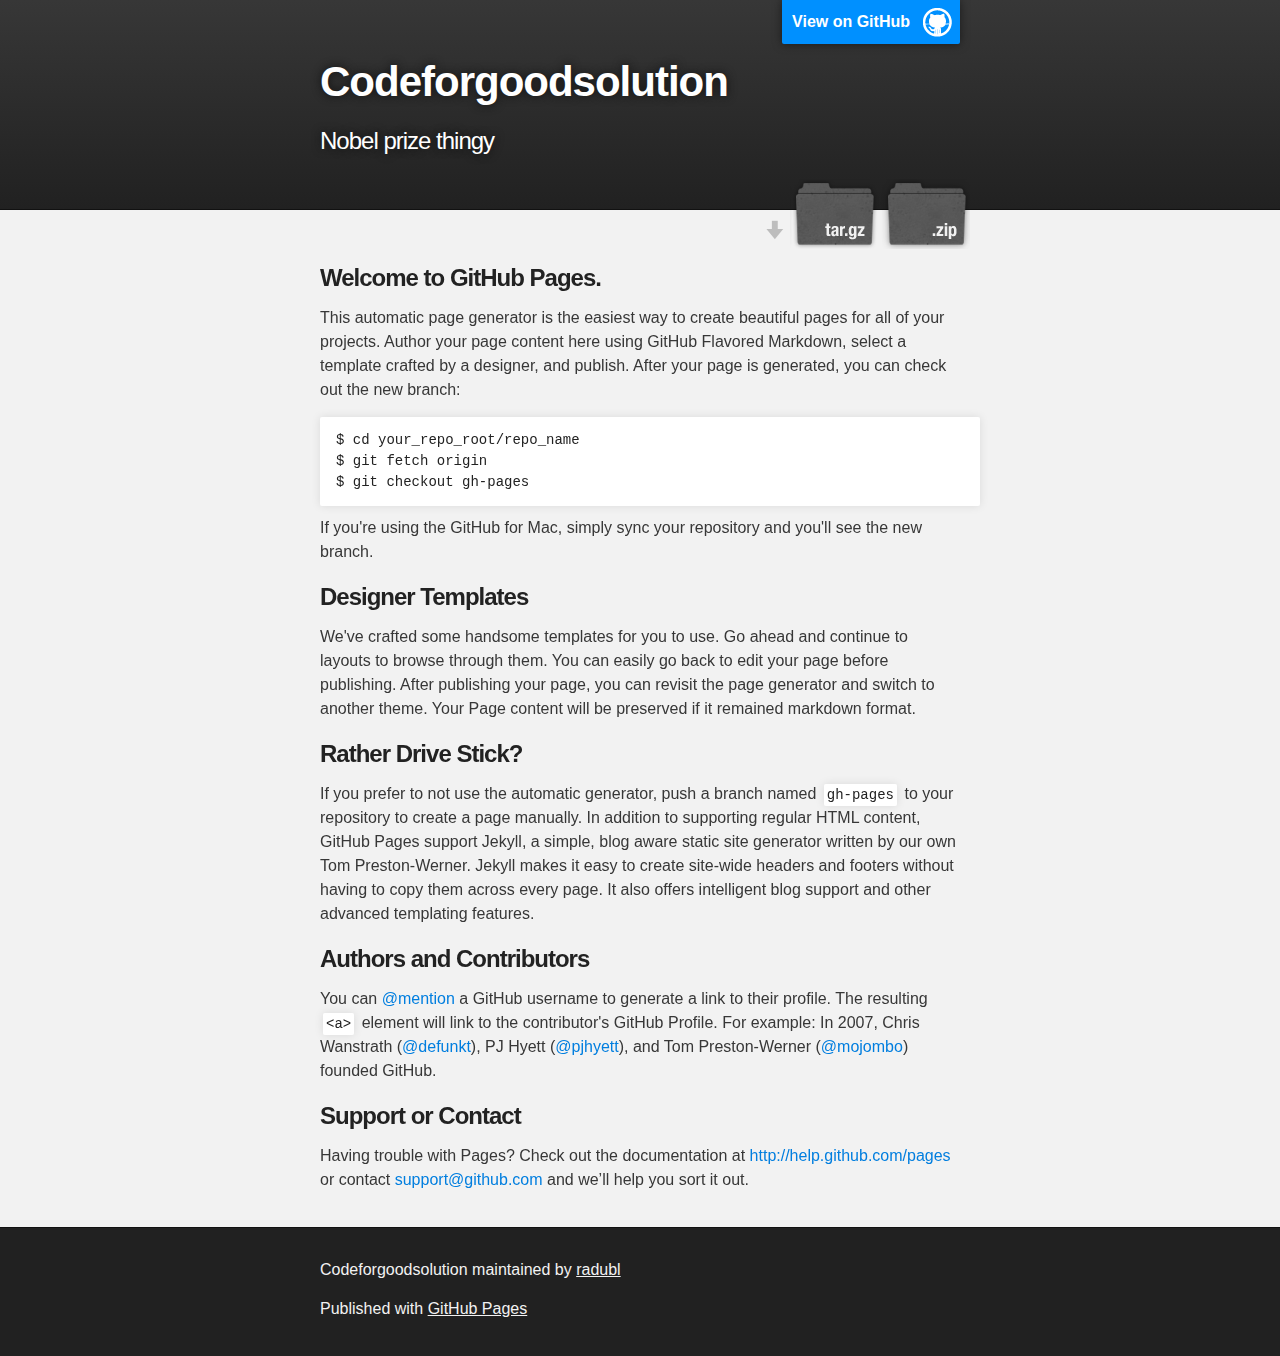
==== index.html @ df0105da "Create gh-pages branch via GitHub" ====
<!DOCTYPE html>
<html>

  <head>
    <meta charset='utf-8'>
    <meta http-equiv="X-UA-Compatible" content="chrome=1">
    <meta name="description" content="Codeforgoodsolution : Nobel prize thingy">

    <link rel="stylesheet" type="text/css" media="screen" href="stylesheets/stylesheet.css">

    <title>Codeforgoodsolution</title>
  </head>

  <body>

    <!-- HEADER -->
    <div id="header_wrap" class="outer">
        <header class="inner">
          <a id="forkme_banner" href="https://github.com/radubl/codeForGoodSolution">View on GitHub</a>

          <h1 id="project_title">Codeforgoodsolution</h1>
          <h2 id="project_tagline">Nobel prize thingy</h2>

            <section id="downloads">
              <a class="zip_download_link" href="https://github.com/radubl/codeForGoodSolution/zipball/master">Download this project as a .zip file</a>
              <a class="tar_download_link" href="https://github.com/radubl/codeForGoodSolution/tarball/master">Download this project as a tar.gz file</a>
            </section>
        </header>
    </div>

    <!-- MAIN CONTENT -->
    <div id="main_content_wrap" class="outer">
      <section id="main_content" class="inner">
        <h3>
<a id="welcome-to-github-pages" class="anchor" href="#welcome-to-github-pages" aria-hidden="true"><span class="octicon octicon-link"></span></a>Welcome to GitHub Pages.</h3>

<p>This automatic page generator is the easiest way to create beautiful pages for all of your projects. Author your page content here using GitHub Flavored Markdown, select a template crafted by a designer, and publish. After your page is generated, you can check out the new branch:</p>

<pre><code>$ cd your_repo_root/repo_name
$ git fetch origin
$ git checkout gh-pages
</code></pre>

<p>If you're using the GitHub for Mac, simply sync your repository and you'll see the new branch.</p>

<h3>
<a id="designer-templates" class="anchor" href="#designer-templates" aria-hidden="true"><span class="octicon octicon-link"></span></a>Designer Templates</h3>

<p>We've crafted some handsome templates for you to use. Go ahead and continue to layouts to browse through them. You can easily go back to edit your page before publishing. After publishing your page, you can revisit the page generator and switch to another theme. Your Page content will be preserved if it remained markdown format.</p>

<h3>
<a id="rather-drive-stick" class="anchor" href="#rather-drive-stick" aria-hidden="true"><span class="octicon octicon-link"></span></a>Rather Drive Stick?</h3>

<p>If you prefer to not use the automatic generator, push a branch named <code>gh-pages</code> to your repository to create a page manually. In addition to supporting regular HTML content, GitHub Pages support Jekyll, a simple, blog aware static site generator written by our own Tom Preston-Werner. Jekyll makes it easy to create site-wide headers and footers without having to copy them across every page. It also offers intelligent blog support and other advanced templating features.</p>

<h3>
<a id="authors-and-contributors" class="anchor" href="#authors-and-contributors" aria-hidden="true"><span class="octicon octicon-link"></span></a>Authors and Contributors</h3>

<p>You can <a href="https://github.com/blog/821" class="user-mention">@mention</a> a GitHub username to generate a link to their profile. The resulting <code>&lt;a&gt;</code> element will link to the contributor's GitHub Profile. For example: In 2007, Chris Wanstrath (<a href="https://github.com/defunkt" class="user-mention">@defunkt</a>), PJ Hyett (<a href="https://github.com/pjhyett" class="user-mention">@pjhyett</a>), and Tom Preston-Werner (<a href="https://github.com/mojombo" class="user-mention">@mojombo</a>) founded GitHub.</p>

<h3>
<a id="support-or-contact" class="anchor" href="#support-or-contact" aria-hidden="true"><span class="octicon octicon-link"></span></a>Support or Contact</h3>

<p>Having trouble with Pages? Check out the documentation at <a href="http://help.github.com/pages">http://help.github.com/pages</a> or contact <a href="mailto:support@github.com">support@github.com</a> and we’ll help you sort it out.</p>
      </section>
    </div>

    <!-- FOOTER  -->
    <div id="footer_wrap" class="outer">
      <footer class="inner">
        <p class="copyright">Codeforgoodsolution maintained by <a href="https://github.com/radubl">radubl</a></p>
        <p>Published with <a href="http://pages.github.com">GitHub Pages</a></p>
      </footer>
    </div>

    

  </body>
</html>
---- stylesheets/stylesheet.css ----
/*******************************************************************************
Slate Theme for GitHub Pages
by Jason Costello, @jsncostello
*******************************************************************************/

@import url(pygment_trac.css);

/*******************************************************************************
MeyerWeb Reset
*******************************************************************************/

html, body, div, span, applet, object, iframe,
h1, h2, h3, h4, h5, h6, p, blockquote, pre,
a, abbr, acronym, address, big, cite, code,
del, dfn, em, img, ins, kbd, q, s, samp,
small, strike, strong, sub, sup, tt, var,
b, u, i, center,
dl, dt, dd, ol, ul, li,
fieldset, form, label, legend,
table, caption, tbody, tfoot, thead, tr, th, td,
article, aside, canvas, details, embed,
figure, figcaption, footer, header, hgroup,
menu, nav, output, ruby, section, summary,
time, mark, audio, video {
  margin: 0;
  padding: 0;
  border: 0;
  font: inherit;
  vertical-align: baseline;
}

/* HTML5 display-role reset for older browsers */
article, aside, details, figcaption, figure,
footer, header, hgroup, menu, nav, section {
  display: block;
}

ol, ul {
  list-style: none;
}

table {
  border-collapse: collapse;
  border-spacing: 0;
}

/*******************************************************************************
Theme Styles
*******************************************************************************/

body {
  box-sizing: border-box;
  color:#373737;
  background: #212121;
  font-size: 16px;
  font-family: 'Myriad Pro', Calibri, Helvetica, Arial, sans-serif;
  line-height: 1.5;
  -webkit-font-smoothing: antialiased;
}

h1, h2, h3, h4, h5, h6 {
  margin: 10px 0;
  font-weight: 700;
  color:#222222;
  font-family: 'Lucida Grande', 'Calibri', Helvetica, Arial, sans-serif;
  letter-spacing: -1px;
}

h1 {
  font-size: 36px;
  font-weight: 700;
}

h2 {
  padding-bottom: 10px;
  font-size: 32px;
  background: url('../images/bg_hr.png') repeat-x bottom;
}

h3 {
  font-size: 24px;
}

h4 {
  font-size: 21px;
}

h5 {
  font-size: 18px;
}

h6 {
  font-size: 16px;
}

p {
  margin: 10px 0 15px 0;
}

footer p {
  color: #f2f2f2;
}

a {
  text-decoration: none;
  color: #007edf;
  text-shadow: none;

  transition: color 0.5s ease;
  transition: text-shadow 0.5s ease;
  -webkit-transition: color 0.5s ease;
  -webkit-transition: text-shadow 0.5s ease;
  -moz-transition: color 0.5s ease;
  -moz-transition: text-shadow 0.5s ease;
  -o-transition: color 0.5s ease;
  -o-transition: text-shadow 0.5s ease;
  -ms-transition: color 0.5s ease;
  -ms-transition: text-shadow 0.5s ease;
}

a:hover, a:focus {text-decoration: underline;}

footer a {
  color: #F2F2F2;
  text-decoration: underline;
}

em {
  font-style: italic;
}

strong {
  font-weight: bold;
}

img {
  position: relative;
  margin: 0 auto;
  max-width: 739px;
  padding: 5px;
  margin: 10px 0 10px 0;
  border: 1px solid #ebebeb;

  box-shadow: 0 0 5px #ebebeb;
  -webkit-box-shadow: 0 0 5px #ebebeb;
  -moz-box-shadow: 0 0 5px #ebebeb;
  -o-box-shadow: 0 0 5px #ebebeb;
  -ms-box-shadow: 0 0 5px #ebebeb;
}

p img {
  display: inline;
  margin: 0;
  padding: 0;
  vertical-align: middle;
  text-align: center;
  border: none;
}

pre, code {
  width: 100%;
  color: #222;
  background-color: #fff;

  font-family: Monaco, "Bitstream Vera Sans Mono", "Lucida Console", Terminal, monospace;
  font-size: 14px;

  border-radius: 2px;
  -moz-border-radius: 2px;
  -webkit-border-radius: 2px;
}

pre {
  width: 100%;
  padding: 10px;
  box-shadow: 0 0 10px rgba(0,0,0,.1);
  overflow: auto;
}

code {
  padding: 3px;
  margin: 0 3px;
  box-shadow: 0 0 10px rgba(0,0,0,.1);
}

pre code {
  display: block;
  box-shadow: none;
}

blockquote {
  color: #666;
  margin-bottom: 20px;
  padding: 0 0 0 20px;
  border-left: 3px solid #bbb;
}


ul, ol, dl {
  margin-bottom: 15px
}

ul {
  list-style: inside;
  padding-left: 20px;
}

ol {
  list-style: decimal inside;
  padding-left: 20px;
}

dl dt {
  font-weight: bold;
}

dl dd {
  padding-left: 20px;
  font-style: italic;
}

dl p {
  padding-left: 20px;
  font-style: italic;
}

hr {
  height: 1px;
  margin-bottom: 5px;
  border: none;
  background: url('../images/bg_hr.png') repeat-x center;
}

table {
  border: 1px solid #373737;
  margin-bottom: 20px;
  text-align: left;
 }

th {
  font-family: 'Lucida Grande', 'Helvetica Neue', Helvetica, Arial, sans-serif;
  padding: 10px;
  background: #373737;
  color: #fff;
 }

td {
  padding: 10px;
  border: 1px solid #373737;
 }

form {
  background: #f2f2f2;
  padding: 20px;
}

/*******************************************************************************
Full-Width Styles
*******************************************************************************/

.outer {
  width: 100%;
}

.inner {
  position: relative;
  max-width: 640px;
  padding: 20px 10px;
  margin: 0 auto;
}

#forkme_banner {
  display: block;
  position: absolute;
  top:0;
  right: 10px;
  z-index: 10;
  padding: 10px 50px 10px 10px;
  color: #fff;
  background: url('../images/blacktocat.png') #0090ff no-repeat 95% 50%;
  font-weight: 700;
  box-shadow: 0 0 10px rgba(0,0,0,.5);
  border-bottom-left-radius: 2px;
  border-bottom-right-radius: 2px;
}

#header_wrap {
  background: #212121;
  background: -moz-linear-gradient(top, #373737, #212121);
  background: -webkit-linear-gradient(top, #373737, #212121);
  background: -ms-linear-gradient(top, #373737, #212121);
  background: -o-linear-gradient(top, #373737, #212121);
  background: linear-gradient(top, #373737, #212121);
}

#header_wrap .inner {
  padding: 50px 10px 30px 10px;
}

#project_title {
  margin: 0;
  color: #fff;
  font-size: 42px;
  font-weight: 700;
  text-shadow: #111 0px 0px 10px;
}

#project_tagline {
  color: #fff;
  font-size: 24px;
  font-weight: 300;
  background: none;
  text-shadow: #111 0px 0px 10px;
}

#downloads {
  position: absolute;
  width: 210px;
  z-index: 10;
  bottom: -40px;
  right: 0;
  height: 70px;
  background: url('../images/icon_download.png') no-repeat 0% 90%;
}

.zip_download_link {
  display: block;
  float: right;
  width: 90px;
  height:70px;
  text-indent: -5000px;
  overflow: hidden;
  background: url(../images/sprite_download.png) no-repeat bottom left;
}

.tar_download_link {
  display: block;
  float: right;
  width: 90px;
  height:70px;
  text-indent: -5000px;
  overflow: hidden;
  background: url(../images/sprite_download.png) no-repeat bottom right;
  margin-left: 10px;
}

.zip_download_link:hover {
  background: url(../images/sprite_download.png) no-repeat top left;
}

.tar_download_link:hover {
  background: url(../images/sprite_download.png) no-repeat top right;
}

#main_content_wrap {
  background: #f2f2f2;
  border-top: 1px solid #111;
  border-bottom: 1px solid #111;
}

#main_content {
  padding-top: 40px;
}

#footer_wrap {
  background: #212121;
}



/*******************************************************************************
Small Device Styles
*******************************************************************************/

@media screen and (max-width: 480px) {
  body {
    font-size:14px;
  }

  #downloads {
    display: none;
  }

  .inner {
    min-width: 320px;
    max-width: 480px;
  }

  #project_title {
  font-size: 32px;
  }

  h1 {
    font-size: 28px;
  }

  h2 {
    font-size: 24px;
  }

  h3 {
    font-size: 21px;
  }

  h4 {
    font-size: 18px;
  }

  h5 {
    font-size: 14px;
  }

  h6 {
    font-size: 12px;
  }

  code, pre {
    min-width: 320px;
    max-width: 480px;
    font-size: 11px;
  }

}
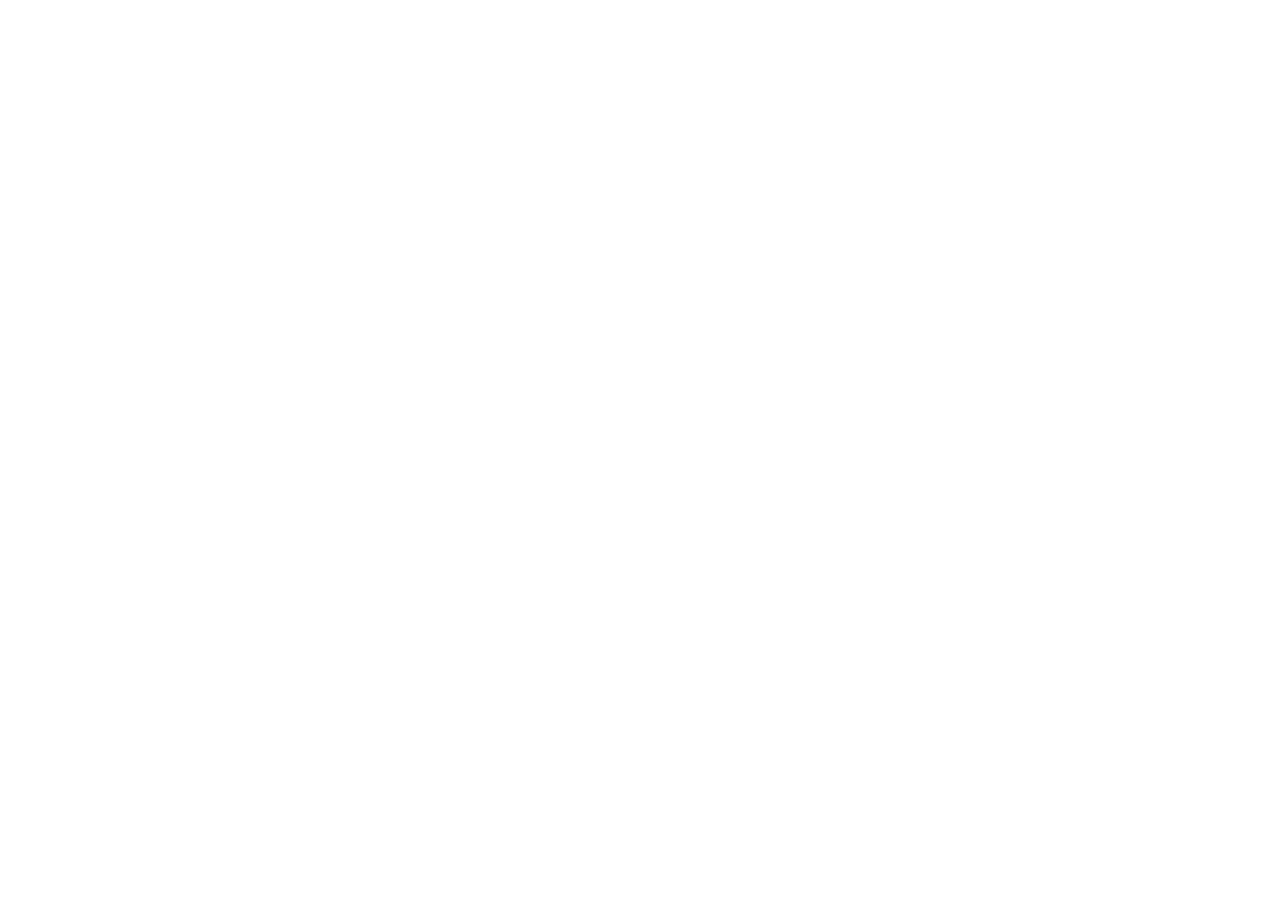
==== commit d650d18d: "redefined structure" ====
--- a/index.html
+++ b/index.html
@@ -1,79 +1,15 @@
 <!DOCTYPE html>
 <html>
-
   <head>
     <meta charset='utf-8'>
-    <meta http-equiv="X-UA-Compatible" content="chrome=1">
     <meta name="description" content="Codeforgoodsolution : Nobel prize thingy">
 
-    <link rel="stylesheet" type="text/css" media="screen" href="stylesheets/stylesheet.css">
+    <link rel="stylesheet" type="text/css" media="screen" href="stylesheets/index.css">
+    <script type="text/javascript" src="javascripts/main.js"></script>
 
-    <title>Codeforgoodsolution</title>
+    <title>NobelGraph</title>
   </head>
 
   <body>
-
-    <!-- HEADER -->
-    <div id="header_wrap" class="outer">
-        <header class="inner">
-          <a id="forkme_banner" href="https://github.com/radubl/codeForGoodSolution">View on GitHub</a>
-
-          <h1 id="project_title">Codeforgoodsolution</h1>
-          <h2 id="project_tagline">Nobel prize thingy</h2>
-
-            <section id="downloads">
-              <a class="zip_download_link" href="https://github.com/radubl/codeForGoodSolution/zipball/master">Download this project as a .zip file</a>
-              <a class="tar_download_link" href="https://github.com/radubl/codeForGoodSolution/tarball/master">Download this project as a tar.gz file</a>
-            </section>
-        </header>
-    </div>
-
-    <!-- MAIN CONTENT -->
-    <div id="main_content_wrap" class="outer">
-      <section id="main_content" class="inner">
-        <h3>
-<a id="welcome-to-github-pages" class="anchor" href="#welcome-to-github-pages" aria-hidden="true"><span class="octicon octicon-link"></span></a>Welcome to GitHub Pages.</h3>
-
-<p>This automatic page generator is the easiest way to create beautiful pages for all of your projects. Author your page content here using GitHub Flavored Markdown, select a template crafted by a designer, and publish. After your page is generated, you can check out the new branch:</p>
-
-<pre><code>$ cd your_repo_root/repo_name
-$ git fetch origin
-$ git checkout gh-pages
-</code></pre>
-
-<p>If you're using the GitHub for Mac, simply sync your repository and you'll see the new branch.</p>
-
-<h3>
-<a id="designer-templates" class="anchor" href="#designer-templates" aria-hidden="true"><span class="octicon octicon-link"></span></a>Designer Templates</h3>
-
-<p>We've crafted some handsome templates for you to use. Go ahead and continue to layouts to browse through them. You can easily go back to edit your page before publishing. After publishing your page, you can revisit the page generator and switch to another theme. Your Page content will be preserved if it remained markdown format.</p>
-
-<h3>
-<a id="rather-drive-stick" class="anchor" href="#rather-drive-stick" aria-hidden="true"><span class="octicon octicon-link"></span></a>Rather Drive Stick?</h3>
-
-<p>If you prefer to not use the automatic generator, push a branch named <code>gh-pages</code> to your repository to create a page manually. In addition to supporting regular HTML content, GitHub Pages support Jekyll, a simple, blog aware static site generator written by our own Tom Preston-Werner. Jekyll makes it easy to create site-wide headers and footers without having to copy them across every page. It also offers intelligent blog support and other advanced templating features.</p>
-
-<h3>
-<a id="authors-and-contributors" class="anchor" href="#authors-and-contributors" aria-hidden="true"><span class="octicon octicon-link"></span></a>Authors and Contributors</h3>
-
-<p>You can <a href="https://github.com/blog/821" class="user-mention">@mention</a> a GitHub username to generate a link to their profile. The resulting <code>&lt;a&gt;</code> element will link to the contributor's GitHub Profile. For example: In 2007, Chris Wanstrath (<a href="https://github.com/defunkt" class="user-mention">@defunkt</a>), PJ Hyett (<a href="https://github.com/pjhyett" class="user-mention">@pjhyett</a>), and Tom Preston-Werner (<a href="https://github.com/mojombo" class="user-mention">@mojombo</a>) founded GitHub.</p>
-
-<h3>
-<a id="support-or-contact" class="anchor" href="#support-or-contact" aria-hidden="true"><span class="octicon octicon-link"></span></a>Support or Contact</h3>
-
-<p>Having trouble with Pages? Check out the documentation at <a href="http://help.github.com/pages">http://help.github.com/pages</a> or contact <a href="mailto:support@github.com">support@github.com</a> and we’ll help you sort it out.</p>
-      </section>
-    </div>
-
-    <!-- FOOTER  -->
-    <div id="footer_wrap" class="outer">
-      <footer class="inner">
-        <p class="copyright">Codeforgoodsolution maintained by <a href="https://github.com/radubl">radubl</a></p>
-        <p>Published with <a href="http://pages.github.com">GitHub Pages</a></p>
-      </footer>
-    </div>
-
-    
-
   </body>
 </html>
--- a/stylesheets/index.css
+++ b/stylesheets/index.css
@@ -0,0 +1,421 @@
+/*******************************************************************************
+Slate Theme for GitHub Pages
+by Jason Costello, @jsncostello
+*******************************************************************************
+
+/*******************************************************************************
+MeyerWeb Reset
+*******************************************************************************/
+
+html, body, div, span, applet, object, iframe,
+h1, h2, h3, h4, h5, h6, p, blockquote, pre,
+a, abbr, acronym, address, big, cite, code,
+del, dfn, em, img, ins, kbd, q, s, samp,
+small, strike, strong, sub, sup, tt, var,
+b, u, i, center,
+dl, dt, dd, ol, ul, li,
+fieldset, form, label, legend,
+table, caption, tbody, tfoot, thead, tr, th, td,
+article, aside, canvas, details, embed,
+figure, figcaption, footer, header, hgroup,
+menu, nav, output, ruby, section, summary,
+time, mark, audio, video {
+  margin: 0;
+  padding: 0;
+  border: 0;
+  font: inherit;
+  vertical-align: baseline;
+}
+
+/* HTML5 display-role reset for older browsers */
+article, aside, details, figcaption, figure,
+footer, header, hgroup, menu, nav, section {
+  display: block;
+}
+
+ol, ul {
+  list-style: none;
+}
+
+table {
+  border-collapse: collapse;
+  border-spacing: 0;
+}
+
+/*******************************************************************************
+Theme Styles
+*******************************************************************************/
+
+body {
+  box-sizing: border-box;
+  color:#373737;
+  background: white;
+  font-size: 16px;
+  font-family: 'Myriad Pro', Calibri, Helvetica, Arial, sans-serif;
+  line-height: 1.5;
+  -webkit-font-smoothing: antialiased;
+}
+
+h1, h2, h3, h4, h5, h6 {
+  margin: 10px 0;
+  font-weight: 700;
+  color:#222222;
+  font-family: 'Lucida Grande', 'Calibri', Helvetica, Arial, sans-serif;
+  letter-spacing: -1px;
+}
+
+h1 {
+  font-size: 36px;
+  font-weight: 700;
+}
+
+h2 {
+  padding-bottom: 10px;
+  font-size: 32px;
+  background: url('../images/bg_hr.png') repeat-x bottom;
+}
+
+h3 {
+  font-size: 24px;
+}
+
+h4 {
+  font-size: 21px;
+}
+
+h5 {
+  font-size: 18px;
+}
+
+h6 {
+  font-size: 16px;
+}
+
+p {
+  margin: 10px 0 15px 0;
+}
+
+footer p {
+  color: #f2f2f2;
+}
+
+a {
+  text-decoration: none;
+  color: #007edf;
+  text-shadow: none;
+
+  transition: color 0.5s ease;
+  transition: text-shadow 0.5s ease;
+  -webkit-transition: color 0.5s ease;
+  -webkit-transition: text-shadow 0.5s ease;
+  -moz-transition: color 0.5s ease;
+  -moz-transition: text-shadow 0.5s ease;
+  -o-transition: color 0.5s ease;
+  -o-transition: text-shadow 0.5s ease;
+  -ms-transition: color 0.5s ease;
+  -ms-transition: text-shadow 0.5s ease;
+}
+
+a:hover, a:focus {text-decoration: underline;}
+
+footer a {
+  color: #F2F2F2;
+  text-decoration: underline;
+}
+
+em {
+  font-style: italic;
+}
+
+strong {
+  font-weight: bold;
+}
+
+img {
+  position: relative;
+  margin: 0 auto;
+  max-width: 739px;
+  padding: 5px;
+  margin: 10px 0 10px 0;
+  border: 1px solid #ebebeb;
+
+  box-shadow: 0 0 5px #ebebeb;
+  -webkit-box-shadow: 0 0 5px #ebebeb;
+  -moz-box-shadow: 0 0 5px #ebebeb;
+  -o-box-shadow: 0 0 5px #ebebeb;
+  -ms-box-shadow: 0 0 5px #ebebeb;
+}
+
+p img {
+  display: inline;
+  margin: 0;
+  padding: 0;
+  vertical-align: middle;
+  text-align: center;
+  border: none;
+}
+
+pre, code {
+  width: 100%;
+  color: #222;
+  background-color: #fff;
+
+  font-family: Monaco, "Bitstream Vera Sans Mono", "Lucida Console", Terminal, monospace;
+  font-size: 14px;
+
+  border-radius: 2px;
+  -moz-border-radius: 2px;
+  -webkit-border-radius: 2px;
+}
+
+pre {
+  width: 100%;
+  padding: 10px;
+  box-shadow: 0 0 10px rgba(0,0,0,.1);
+  overflow: auto;
+}
+
+code {
+  padding: 3px;
+  margin: 0 3px;
+  box-shadow: 0 0 10px rgba(0,0,0,.1);
+}
+
+pre code {
+  display: block;
+  box-shadow: none;
+}
+
+blockquote {
+  color: #666;
+  margin-bottom: 20px;
+  padding: 0 0 0 20px;
+  border-left: 3px solid #bbb;
+}
+
+
+ul, ol, dl {
+  margin-bottom: 15px
+}
+
+ul {
+  list-style: inside;
+  padding-left: 20px;
+}
+
+ol {
+  list-style: decimal inside;
+  padding-left: 20px;
+}
+
+dl dt {
+  font-weight: bold;
+}
+
+dl dd {
+  padding-left: 20px;
+  font-style: italic;
+}
+
+dl p {
+  padding-left: 20px;
+  font-style: italic;
+}
+
+hr {
+  height: 1px;
+  margin-bottom: 5px;
+  border: none;
+  background: url('../images/bg_hr.png') repeat-x center;
+}
+
+table {
+  border: 1px solid #373737;
+  margin-bottom: 20px;
+  text-align: left;
+ }
+
+th {
+  font-family: 'Lucida Grande', 'Helvetica Neue', Helvetica, Arial, sans-serif;
+  padding: 10px;
+  background: #373737;
+  color: #fff;
+ }
+
+td {
+  padding: 10px;
+  border: 1px solid #373737;
+ }
+
+form {
+  background: #f2f2f2;
+  padding: 20px;
+}
+
+/*******************************************************************************
+Full-Width Styles
+*******************************************************************************/
+
+.outer {
+  width: 100%;
+}
+
+.inner {
+  position: relative;
+  max-width: 640px;
+  padding: 20px 10px;
+  margin: 0 auto;
+}
+
+#forkme_banner {
+  display: block;
+  position: absolute;
+  top:0;
+  right: 10px;
+  z-index: 10;
+  padding: 10px 50px 10px 10px;
+  color: #fff;
+  background: url('../images/blacktocat.png') #0090ff no-repeat 95% 50%;
+  font-weight: 700;
+  box-shadow: 0 0 10px rgba(0,0,0,.5);
+  border-bottom-left-radius: 2px;
+  border-bottom-right-radius: 2px;
+}
+
+#header_wrap {
+  background: #212121;
+  background: -moz-linear-gradient(top, #373737, #212121);
+  background: -webkit-linear-gradient(top, #373737, #212121);
+  background: -ms-linear-gradient(top, #373737, #212121);
+  background: -o-linear-gradient(top, #373737, #212121);
+  background: linear-gradient(top, #373737, #212121);
+}
+
+#header_wrap .inner {
+  padding: 50px 10px 30px 10px;
+}
+
+#project_title {
+  margin: 0;
+  color: #fff;
+  font-size: 42px;
+  font-weight: 700;
+  text-shadow: #111 0px 0px 10px;
+}
+
+#project_tagline {
+  color: #fff;
+  font-size: 24px;
+  font-weight: 300;
+  background: none;
+  text-shadow: #111 0px 0px 10px;
+}
+
+#downloads {
+  position: absolute;
+  width: 210px;
+  z-index: 10;
+  bottom: -40px;
+  right: 0;
+  height: 70px;
+  background: url('../images/icon_download.png') no-repeat 0% 90%;
+}
+
+.zip_download_link {
+  display: block;
+  float: right;
+  width: 90px;
+  height:70px;
+  text-indent: -5000px;
+  overflow: hidden;
+  background: url(../images/sprite_download.png) no-repeat bottom left;
+}
+
+.tar_download_link {
+  display: block;
+  float: right;
+  width: 90px;
+  height:70px;
+  text-indent: -5000px;
+  overflow: hidden;
+  background: url(../images/sprite_download.png) no-repeat bottom right;
+  margin-left: 10px;
+}
+
+.zip_download_link:hover {
+  background: url(../images/sprite_download.png) no-repeat top left;
+}
+
+.tar_download_link:hover {
+  background: url(../images/sprite_download.png) no-repeat top right;
+}
+
+#main_content_wrap {
+  background: #f2f2f2;
+  border-top: 1px solid #111;
+  border-bottom: 1px solid #111;
+}
+
+#main_content {
+  padding-top: 40px;
+}
+
+#footer_wrap {
+  background: #212121;
+}
+
+
+
+/*******************************************************************************
+Small Device Styles
+*******************************************************************************/
+
+@media screen and (max-width: 480px) {
+  body {
+    font-size:14px;
+  }
+
+  #downloads {
+    display: none;
+  }
+
+  .inner {
+    min-width: 320px;
+    max-width: 480px;
+  }
+
+  #project_title {
+  font-size: 32px;
+  }
+
+  h1 {
+    font-size: 28px;
+  }
+
+  h2 {
+    font-size: 24px;
+  }
+
+  h3 {
+    font-size: 21px;
+  }
+
+  h4 {
+    font-size: 18px;
+  }
+
+  h5 {
+    font-size: 14px;
+  }
+
+  h6 {
+    font-size: 12px;
+  }
+
+  code, pre {
+    min-width: 320px;
+    max-width: 480px;
+    font-size: 11px;
+  }
+
+}
